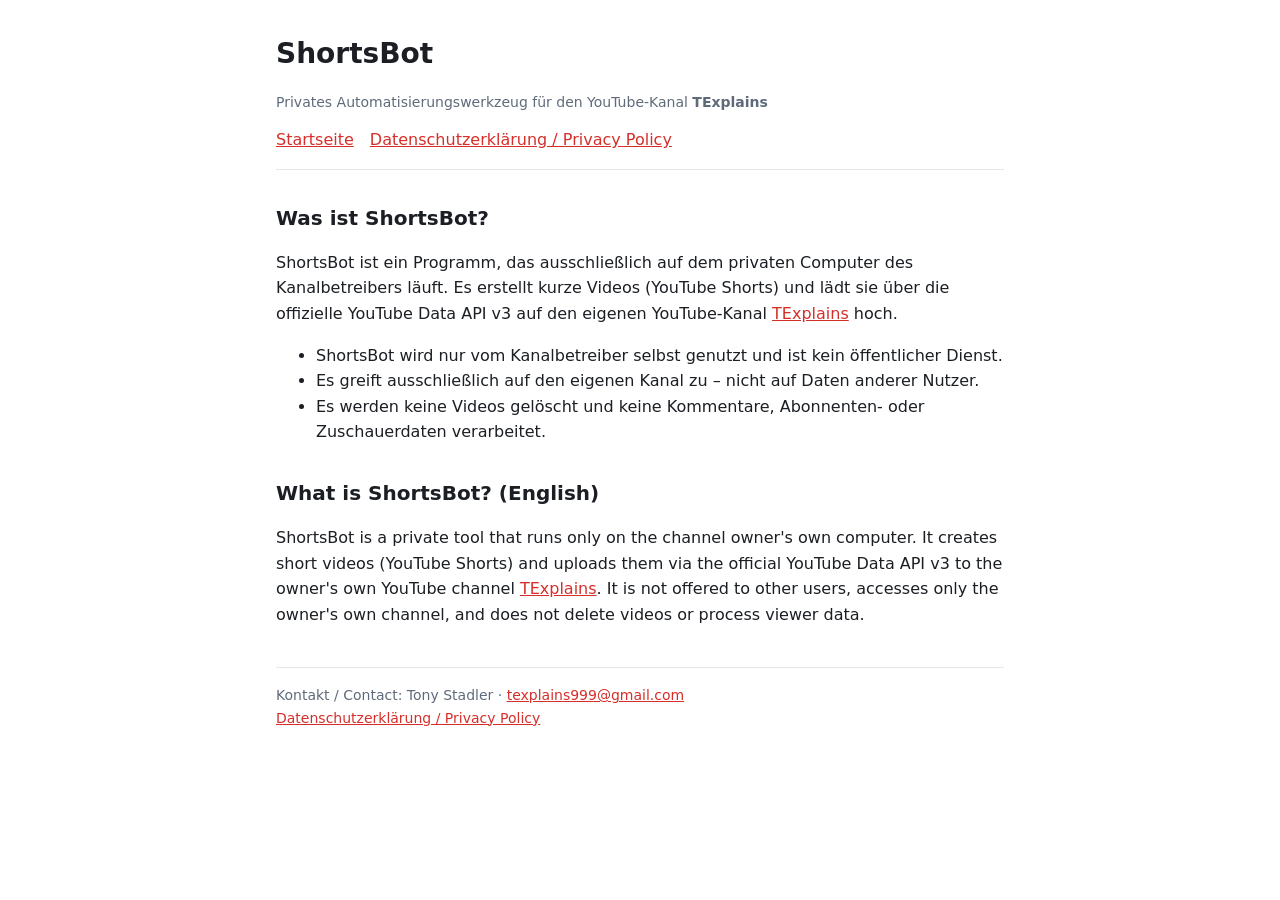
==== index.html @ b3c767a4 "Add files via upload" ====
<!doctype html>
<html lang="de">
<head>
<meta charset="utf-8">
<meta name="viewport" content="width=device-width, initial-scale=1">
<meta name="google-site-verification" content="kWKuOdFAeHC387JXAqh7DqTFGdx-mv1BiL_GCZMxrfo" />
<title>ShortsBot – TExplains</title>
<link rel="stylesheet" href="style.css">
</head>
<body>
<main>
  <header>
    <h1>ShortsBot</h1>
    <p class="muted">Privates Automatisierungswerkzeug für den YouTube-Kanal <strong>TExplains</strong></p>
    <nav><a href="index.html">Startseite</a><a href="privacy.html">Datenschutzerklärung / Privacy Policy</a></nav>
  </header>

  <h2>Was ist ShortsBot?</h2>
  <p>ShortsBot ist ein Programm, das ausschließlich auf dem privaten Computer des Kanalbetreibers läuft.
     Es erstellt kurze Videos (YouTube Shorts) und lädt sie über die offizielle YouTube Data API v3 auf den
     eigenen YouTube-Kanal <a href="https://www.youtube.com/channel/UC_Pf5hfETsshU-pBIk5iwBw">TExplains</a> hoch.</p>
  <ul>
    <li>ShortsBot wird nur vom Kanalbetreiber selbst genutzt und ist kein öffentlicher Dienst.</li>
    <li>Es greift ausschließlich auf den eigenen Kanal zu – nicht auf Daten anderer Nutzer.</li>
    <li>Es werden keine Videos gelöscht und keine Kommentare, Abonnenten- oder Zuschauerdaten verarbeitet.</li>
  </ul>

  <h2>What is ShortsBot? (English)</h2>
  <p>ShortsBot is a private tool that runs only on the channel owner's own computer. It creates short videos
     (YouTube Shorts) and uploads them via the official YouTube Data API v3 to the owner's own YouTube channel
     <a href="https://www.youtube.com/channel/UC_Pf5hfETsshU-pBIk5iwBw">TExplains</a>. It is not offered to other
     users, accesses only the owner's own channel, and does not delete videos or process viewer data.</p>

  <footer>
    Kontakt / Contact: Tony Stadler · <a href="mailto:texplains999@gmail.com">texplains999@gmail.com</a><br>
    <a href="privacy.html">Datenschutzerklärung / Privacy Policy</a>
  </footer>
</main>
</body>
</html>
---- style.css ----
:root { --bg:#ffffff; --text:#1b1f24; --muted:#5f6b7a; --line:#e3e6ea; --accent:#d62f2a; }
@media (prefers-color-scheme: dark) { :root { --bg:#121519; --text:#e8eaed; --muted:#9aa4b1; --line:#2b3139; } }
* { box-sizing: border-box; }
body { margin:0; background:var(--bg); color:var(--text); font:16px/1.6 "Segoe UI", system-ui, -apple-system, sans-serif; }
main { max-width: 760px; margin: 0 auto; padding: 32px 16px 64px; }
header { border-bottom:1px solid var(--line); padding-bottom:16px; margin-bottom:24px; }
h1 { font-size: 28px; margin: 0 0 4px; }
h2 { font-size: 20px; margin: 32px 0 8px; }
h3 { font-size: 17px; margin: 20px 0 6px; }
p, li { color: var(--text); }
.muted { color: var(--muted); font-size: 14px; }
a { color: var(--accent); }
nav a { margin-right: 16px; }
footer { border-top:1px solid var(--line); margin-top:40px; padding-top:16px; font-size:14px; color:var(--muted); }
hr { border:0; border-top:1px solid var(--line); margin:40px 0; }
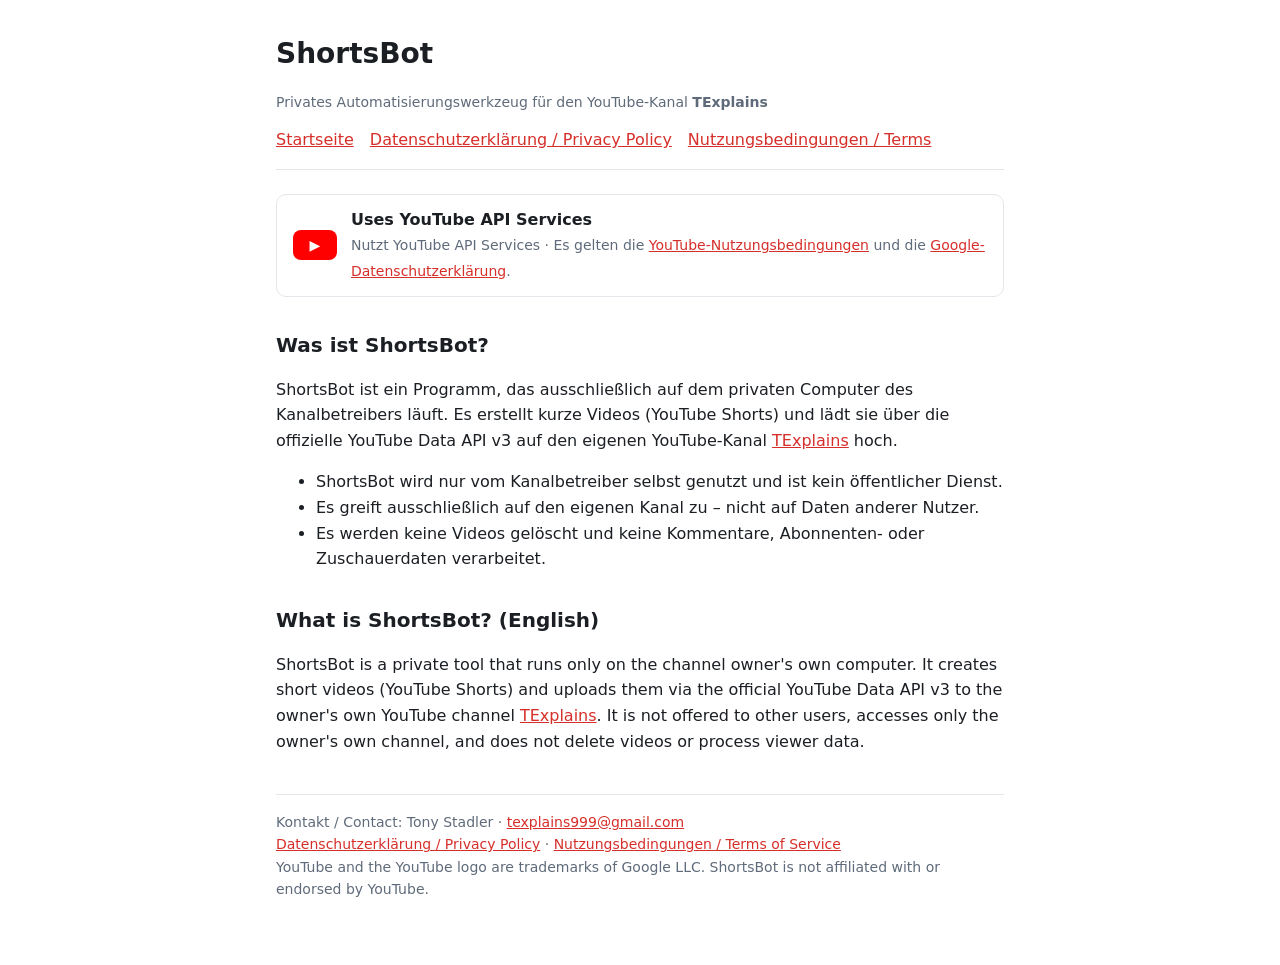
==== commit 87e97ef7: "Add files via upload" ====
--- a/index.html
+++ b/index.html
@@ -12,8 +12,15 @@
   <header>
     <h1>ShortsBot</h1>
     <p class="muted">Privates Automatisierungswerkzeug für den YouTube-Kanal <strong>TExplains</strong></p>
-    <nav><a href="index.html">Startseite</a><a href="privacy.html">Datenschutzerklärung / Privacy Policy</a></nav>
+    <nav><a href="index.html">Startseite</a><a href="privacy.html">Datenschutzerklärung / Privacy Policy</a><a href="terms.html">Nutzungsbedingungen / Terms</a></nav>
   </header>
+
+  <div class="yt-badge">
+    <span class="yt-mark">▶</span>
+    <div><strong>Uses YouTube API Services</strong><br>
+      <span class="muted">Nutzt YouTube API Services · Es gelten die <a href="https://www.youtube.com/t/terms">YouTube-Nutzungsbedingungen</a>
+      und die <a href="https://policies.google.com/privacy">Google-Datenschutzerklärung</a>.</span></div>
+  </div>
 
   <h2>Was ist ShortsBot?</h2>
   <p>ShortsBot ist ein Programm, das ausschließlich auf dem privaten Computer des Kanalbetreibers läuft.
@@ -33,7 +40,8 @@
 
   <footer>
     Kontakt / Contact: Tony Stadler · <a href="mailto:texplains999@gmail.com">texplains999@gmail.com</a><br>
-    <a href="privacy.html">Datenschutzerklärung / Privacy Policy</a>
+    <a href="privacy.html">Datenschutzerklärung / Privacy Policy</a> · <a href="terms.html">Nutzungsbedingungen / Terms of Service</a><br>
+    YouTube and the YouTube logo are trademarks of Google LLC. ShortsBot is not affiliated with or endorsed by YouTube.
   </footer>
 </main>
 </body>
--- a/style.css
+++ b/style.css
@@ -12,4 +12,6 @@
 a { color: var(--accent); }
 nav a { margin-right: 16px; }
 footer { border-top:1px solid var(--line); margin-top:40px; padding-top:16px; font-size:14px; color:var(--muted); }
+.yt-badge { display:flex; gap:14px; align-items:center; border:1px solid var(--line); border-radius:10px; padding:12px 16px; margin:8px 0 16px; }
+.yt-mark { display:inline-flex; align-items:center; justify-content:center; width:44px; height:30px; border-radius:8px; background:#ff0000; color:#fff; font-size:14px; flex:none; }
 hr { border:0; border-top:1px solid var(--line); margin:40px 0; }
